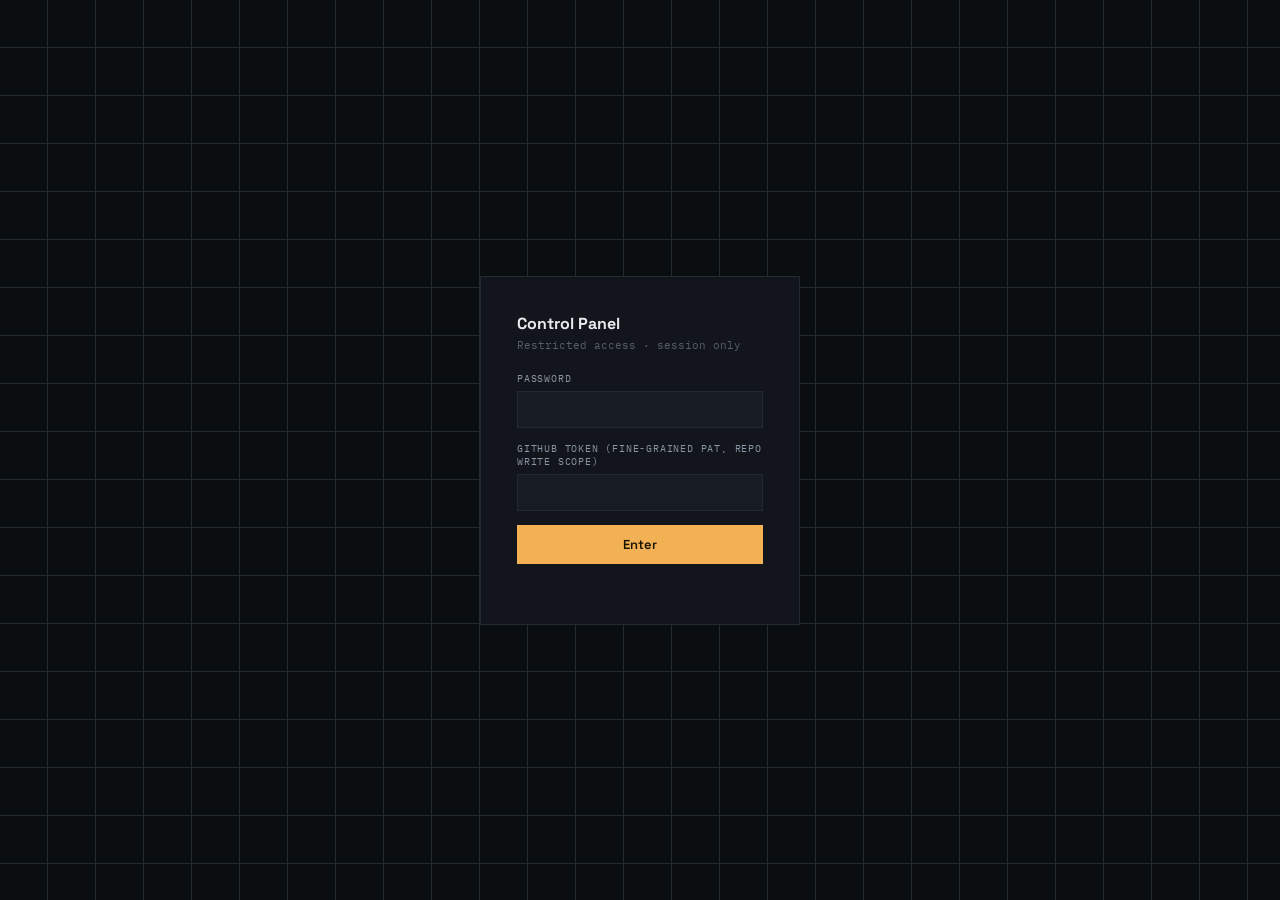
==== control-panel.html @ 9eb7965e "Initial dashboard scaffold" ====
<!DOCTYPE html>
<html lang="en">
<head>
<meta charset="UTF-8">
<meta name="viewport" content="width=device-width, initial-scale=1.0">
<title>Control Panel — AI Developments Dashboard</title>
<link rel="preconnect" href="https://fonts.googleapis.com">
<link href="https://fonts.googleapis.com/css2?family=Space+Grotesk:wght@500;600;700&family=Inter:wght@400;500&family=IBM+Plex+Mono:wght@400;500&display=swap" rel="stylesheet">
<link rel="stylesheet" href="assets/css/style.css">
</head>
<body>

<!-- Gate: shown until password + GitHub token are provided -->
<div class="auth-gate" id="auth-gate">
  <div class="auth-card">
    <h2>Control Panel</h2>
    <p>Restricted access · session only</p>

    <div class="field">
      <label for="pw">Password</label>
      <input type="password" id="pw" autocomplete="off">
    </div>
    <div class="field">
      <label for="pat">GitHub token (fine-grained PAT, repo write scope)</label>
      <input type="password" id="pat" autocomplete="off">
    </div>
    <button class="btn" onclick="attemptLogin()">Enter</button>
    <div class="error-msg" id="auth-error"></div>
  </div>
</div>

<!-- Main panel: hidden until unlocked -->
<div class="mission-bar" id="panel-header" style="display:none;">
  <div class="brand">
    <span class="dot"></span>
    <div>
      <h1>Control Panel</h1>
      <div class="subtitle">Manage sources · AI Developments Dashboard</div>
    </div>
  </div>
  <button class="btn secondary" style="width:auto;padding:8px 14px;" onclick="location.href='index.html'">← Dashboard</button>
</div>

<div class="panel-main" id="panel-main" style="display:none;">
  <div id="categories"></div>
</div>

<div class="toast" id="toast"></div>

<script src="assets/js/control-panel.js"></script>
</body>
</html>
---- assets/css/style.css ----
/* ============================================================
   AI Developments Dashboard — "Monitoring Station" design
   ============================================================ */

:root {
  /* Color tokens */
  --bg: #0B0E11;
  --bg-panel: #12161C;
  --bg-panel-raised: #171C23;
  --hairline: #232A33;
  --text-primary: #E7EBEE;
  --text-secondary: #8A96A3;
  --text-muted: #545F6B;
  --amber: #F2B155;
  --amber-dim: #6B4E28;
  --teal: #4FA3A0;
  --teal-dim: #1F3B3A;
  --red-signal: #E1614B;

  /* Category accent colors — each "channel" gets its own signal color */
  --c-overall: #F2B155;
  --c-hardware: #4FA3A0;
  --c-governance: #8E9EDB;
  --c-tools: #D98E73;
  --c-military: #E1614B;
  --c-xfeed: #6FC2E0;
  --c-papers: #A6C36F;

  /* Type */
  --font-display: 'Space Grotesk', 'Arial Narrow', sans-serif;
  --font-body: 'Inter', -apple-system, sans-serif;
  --font-mono: 'IBM Plex Mono', 'Courier New', monospace;
}

* { box-sizing: border-box; }

html, body {
  margin: 0;
  padding: 0;
  background: var(--bg);
  color: var(--text-primary);
  font-family: var(--font-body);
  -webkit-font-smoothing: antialiased;
}

body {
  background-image:
    linear-gradient(var(--hairline) 1px, transparent 1px),
    linear-gradient(90deg, var(--hairline) 1px, transparent 1px);
  background-size: 48px 48px;
  background-attachment: fixed;
  background-position: -1px -1px;
}

a { color: inherit; }

/* ---------- Header / mission bar ---------- */

.mission-bar {
  display: flex;
  align-items: center;
  justify-content: space-between;
  padding: 18px 28px;
  border-bottom: 1px solid var(--hairline);
  background: rgba(11, 14, 17, 0.9);
  backdrop-filter: blur(6px);
  position: sticky;
  top: 0;
  z-index: 10;
}

.mission-bar .brand {
  display: flex;
  align-items: baseline;
  gap: 10px;
}

.mission-bar .brand .dot {
  width: 8px;
  height: 8px;
  border-radius: 50%;
  background: var(--amber);
  box-shadow: 0 0 8px 2px var(--amber-dim);
  display: inline-block;
  animation: pulse 2.4s ease-in-out infinite;
}

.mission-bar h1 {
  font-family: var(--font-display);
  font-size: 18px;
  font-weight: 600;
  letter-spacing: 0.02em;
  margin: 0;
}

.mission-bar .subtitle {
  font-family: var(--font-mono);
  font-size: 11px;
  color: var(--text-muted);
  text-transform: uppercase;
  letter-spacing: 0.08em;
}

.mission-clock {
  font-family: var(--font-mono);
  font-size: 12px;
  color: var(--text-secondary);
  text-align: right;
}

.mission-clock .label {
  color: var(--text-muted);
  font-size: 10px;
  text-transform: uppercase;
  letter-spacing: 0.1em;
  display: block;
  margin-bottom: 2px;
}

@keyframes pulse {
  0%, 100% { opacity: 1; }
  50% { opacity: 0.35; }
}

/* ---------- Grid of channel panels ---------- */

.grid {
  display: grid;
  grid-template-columns: repeat(auto-fit, minmax(340px, 1fr));
  gap: 1px;
  background: var(--hairline);
  padding: 1px;
  margin: 24px 28px 48px;
  border: 1px solid var(--hairline);
}

.channel {
  background: var(--bg-panel);
  padding: 20px 22px;
  display: flex;
  flex-direction: column;
  min-height: 260px;
}

.channel-head {
  display: flex;
  align-items: center;
  justify-content: space-between;
  margin-bottom: 14px;
  padding-bottom: 12px;
  border-bottom: 1px solid var(--hairline);
}

.channel-title {
  display: flex;
  align-items: center;
  gap: 8px;
}

.channel-title .swatch {
  width: 6px;
  height: 18px;
  border-radius: 1px;
}

.channel-title h2 {
  font-family: var(--font-display);
  font-size: 14px;
  font-weight: 600;
  margin: 0;
  letter-spacing: 0.01em;
}

.channel-meta {
  font-family: var(--font-mono);
  font-size: 10px;
  color: var(--text-muted);
  text-align: right;
  line-height: 1.5;
}

/* Signal bars — the signature element: activity level per channel */
.signal-bars {
  display: inline-flex;
  align-items: flex-end;
  gap: 2px;
  height: 12px;
  margin-left: 6px;
}
.signal-bars span {
  width: 3px;
  background: var(--text-muted);
  border-radius: 1px;
}
.signal-bars span:nth-child(1) { height: 4px; }
.signal-bars span:nth-child(2) { height: 7px; }
.signal-bars span:nth-child(3) { height: 10px; }
.signal-bars span:nth-child(4) { height: 12px; }
.channel.is-active .signal-bars span { background: var(--signal-color, var(--amber)); }

.item-list {
  list-style: none;
  margin: 0;
  padding: 0;
  overflow-y: auto;
  flex: 1;
}

.item-list li {
  padding: 10px 0;
  border-bottom: 1px solid var(--hairline);
}
.item-list li:last-child { border-bottom: none; }

.item-list .item-title {
  font-size: 13px;
  line-height: 1.4;
  color: var(--text-primary);
  text-decoration: none;
  display: block;
  margin-bottom: 4px;
}
.item-list .item-title:hover { color: var(--amber); }

.item-list .item-meta {
  font-family: var(--font-mono);
  font-size: 10px;
  color: var(--text-muted);
  text-transform: uppercase;
  letter-spacing: 0.05em;
}

.empty-state {
  flex: 1;
  display: flex;
  align-items: center;
  justify-content: center;
  color: var(--text-muted);
  font-family: var(--font-mono);
  font-size: 11px;
  text-align: center;
  padding: 20px;
}

/* ---------- Footer ---------- */

.mission-footer {
  padding: 20px 28px 40px;
  font-family: var(--font-mono);
  font-size: 11px;
  color: var(--text-muted);
  display: flex;
  justify-content: space-between;
}

.mission-footer a { color: var(--text-secondary); text-decoration: none; }
.mission-footer a:hover { color: var(--amber); }

/* ---------- Control panel specific ---------- */

.auth-gate {
  min-height: 100vh;
  display: flex;
  align-items: center;
  justify-content: center;
}

.auth-card {
  background: var(--bg-panel);
  border: 1px solid var(--hairline);
  padding: 36px;
  width: 320px;
}

.auth-card h2 {
  font-family: var(--font-display);
  font-size: 16px;
  margin: 0 0 4px;
}

.auth-card p {
  font-family: var(--font-mono);
  font-size: 11px;
  color: var(--text-muted);
  margin: 0 0 20px;
}

.field { margin-bottom: 14px; }

.field label {
  display: block;
  font-family: var(--font-mono);
  font-size: 10px;
  text-transform: uppercase;
  letter-spacing: 0.08em;
  color: var(--text-secondary);
  margin-bottom: 6px;
}

.field input {
  width: 100%;
  background: var(--bg-panel-raised);
  border: 1px solid var(--hairline);
  color: var(--text-primary);
  padding: 10px 12px;
  font-family: var(--font-mono);
  font-size: 12px;
}
.field input:focus {
  outline: none;
  border-color: var(--amber);
}

button.btn {
  width: 100%;
  background: var(--amber);
  color: #1A1200;
  border: none;
  padding: 11px 14px;
  font-family: var(--font-display);
  font-weight: 600;
  font-size: 13px;
  cursor: pointer;
}
button.btn:hover { background: #F5C077; }
button.btn:focus-visible { outline: 2px solid var(--text-primary); outline-offset: 2px; }

button.btn.secondary {
  background: transparent;
  border: 1px solid var(--hairline);
  color: var(--text-secondary);
}
button.btn.secondary:hover { border-color: var(--text-secondary); color: var(--text-primary); }

.error-msg {
  font-family: var(--font-mono);
  font-size: 11px;
  color: var(--red-signal);
  margin-top: 10px;
  min-height: 14px;
}

.panel-main { padding: 24px 28px 60px; max-width: 900px; margin: 0 auto; }

.source-row {
  display: grid;
  grid-template-columns: 1fr 2fr auto auto;
  gap: 10px;
  align-items: center;
  padding: 10px 0;
  border-bottom: 1px solid var(--hairline);
  font-size: 13px;
}

.source-row input[type="text"] {
  background: var(--bg-panel-raised);
  border: 1px solid var(--hairline);
  color: var(--text-primary);
  padding: 7px 10px;
  font-family: var(--font-mono);
  font-size: 12px;
  width: 100%;
}

.category-block { margin-bottom: 36px; }

.category-block h3 {
  font-family: var(--font-display);
  font-size: 14px;
  margin-bottom: 4px;
  display: flex;
  align-items: center;
  gap: 8px;
}

.category-block .cat-type {
  font-family: var(--font-mono);
  font-size: 10px;
  color: var(--text-muted);
  text-transform: uppercase;
}

.add-row {
  display: flex;
  gap: 8px;
  margin-top: 10px;
}
.add-row input { flex: 1; }
.add-row button { width: auto; padding: 8px 16px; font-size: 12px; }

.toast {
  position: fixed;
  bottom: 24px;
  right: 24px;
  background: var(--bg-panel-raised);
  border: 1px solid var(--amber);
  color: var(--text-primary);
  padding: 12px 18px;
  font-family: var(--font-mono);
  font-size: 12px;
  opacity: 0;
  transform: translateY(8px);
  transition: opacity 0.2s ease, transform 0.2s ease;
  pointer-events: none;
}
.toast.show { opacity: 1; transform: translateY(0); }

@media (max-width: 600px) {
  .mission-bar { flex-direction: column; align-items: flex-start; gap: 8px; }
  .grid { margin: 16px; }
  .source-row { grid-template-columns: 1fr; }
}
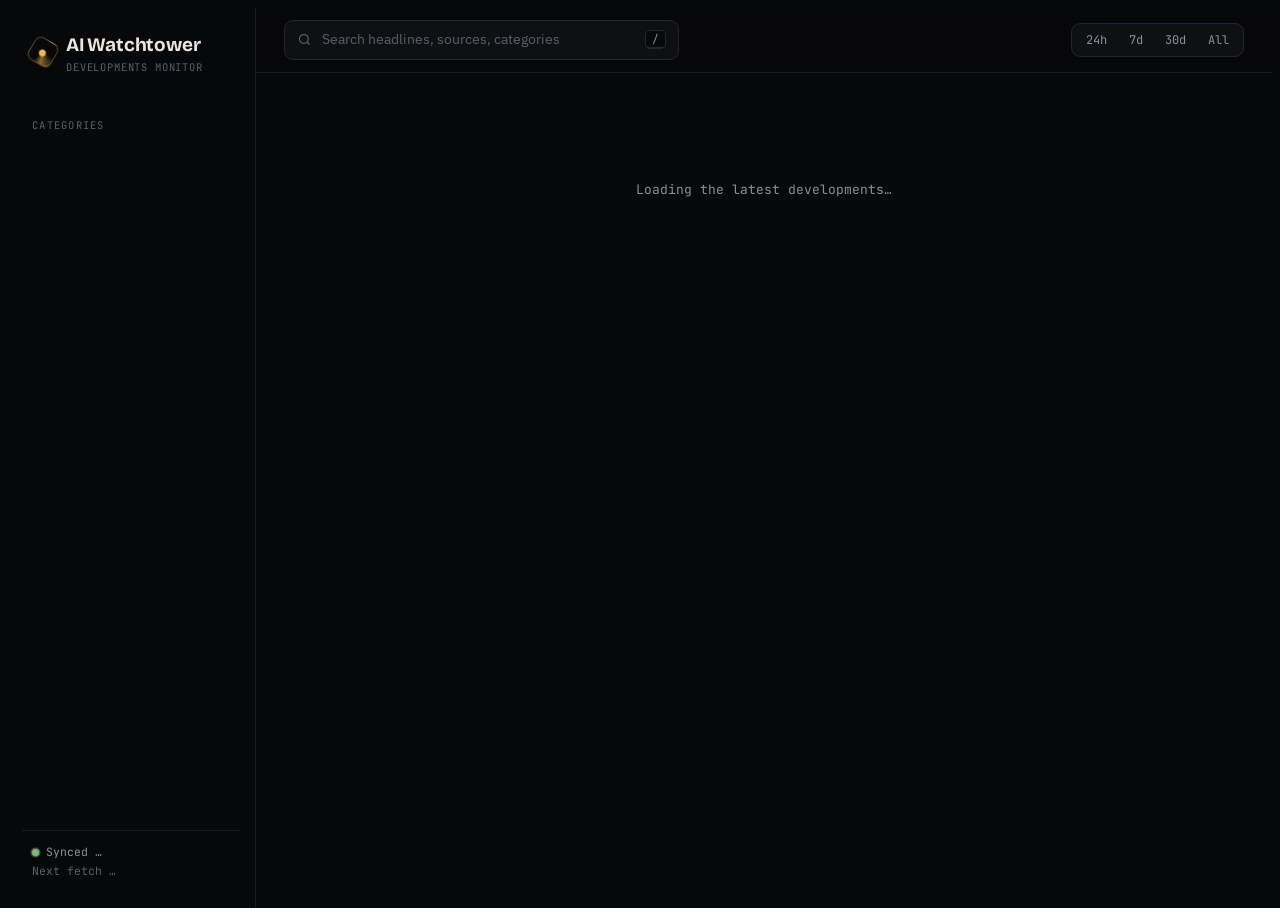
==== commit 0489cc0a: "Rebuild the dashboard as AI Watchtower New site from the approved mockup: black theme, Briefing with" ====
--- a/control-panel.html
+++ b/control-panel.html
@@ -2,51 +2,10 @@
 <html lang="en">
 <head>
 <meta charset="UTF-8">
-<meta name="viewport" content="width=device-width, initial-scale=1.0">
-<title>Control Panel — AI Developments Dashboard</title>
-<link rel="preconnect" href="https://fonts.googleapis.com">
-<link href="https://fonts.googleapis.com/css2?family=Space+Grotesk:wght@500;600;700&family=Inter:wght@400;500&family=IBM+Plex+Mono:wght@400;500&display=swap" rel="stylesheet">
-<link rel="stylesheet" href="assets/css/style.css">
+<title>AI Watchtower admin</title>
+<meta http-equiv="refresh" content="0; url=index.html#admin">
 </head>
-<body>
-
-<!-- Gate: shown until password + GitHub token are provided -->
-<div class="auth-gate" id="auth-gate">
-  <div class="auth-card">
-    <h2>Control Panel</h2>
-    <p>Restricted access · session only</p>
-
-    <div class="field">
-      <label for="pw">Password</label>
-      <input type="password" id="pw" autocomplete="off">
-    </div>
-    <div class="field">
-      <label for="pat">GitHub token (fine-grained PAT, repo write scope)</label>
-      <input type="password" id="pat" autocomplete="off">
-    </div>
-    <button class="btn" onclick="attemptLogin()">Enter</button>
-    <div class="error-msg" id="auth-error"></div>
-  </div>
-</div>
-
-<!-- Main panel: hidden until unlocked -->
-<div class="mission-bar" id="panel-header" style="display:none;">
-  <div class="brand">
-    <span class="dot"></span>
-    <div>
-      <h1>Control Panel</h1>
-      <div class="subtitle">Manage sources · AI Developments Dashboard</div>
-    </div>
-  </div>
-  <button class="btn secondary" style="width:auto;padding:8px 14px;" onclick="location.href='index.html'">← Dashboard</button>
-</div>
-
-<div class="panel-main" id="panel-main" style="display:none;">
-  <div id="categories"></div>
-</div>
-
-<div class="toast" id="toast"></div>
-
-<script src="assets/js/control-panel.js"></script>
+<body style="background:#07080A;color:#ECE7DD;font-family:system-ui,sans-serif;padding:40px">
+<p>The control panel has moved into the dashboard. <a href="index.html#admin" style="color:#F2B84B">Open the admin panel</a>.</p>
 </body>
 </html>
